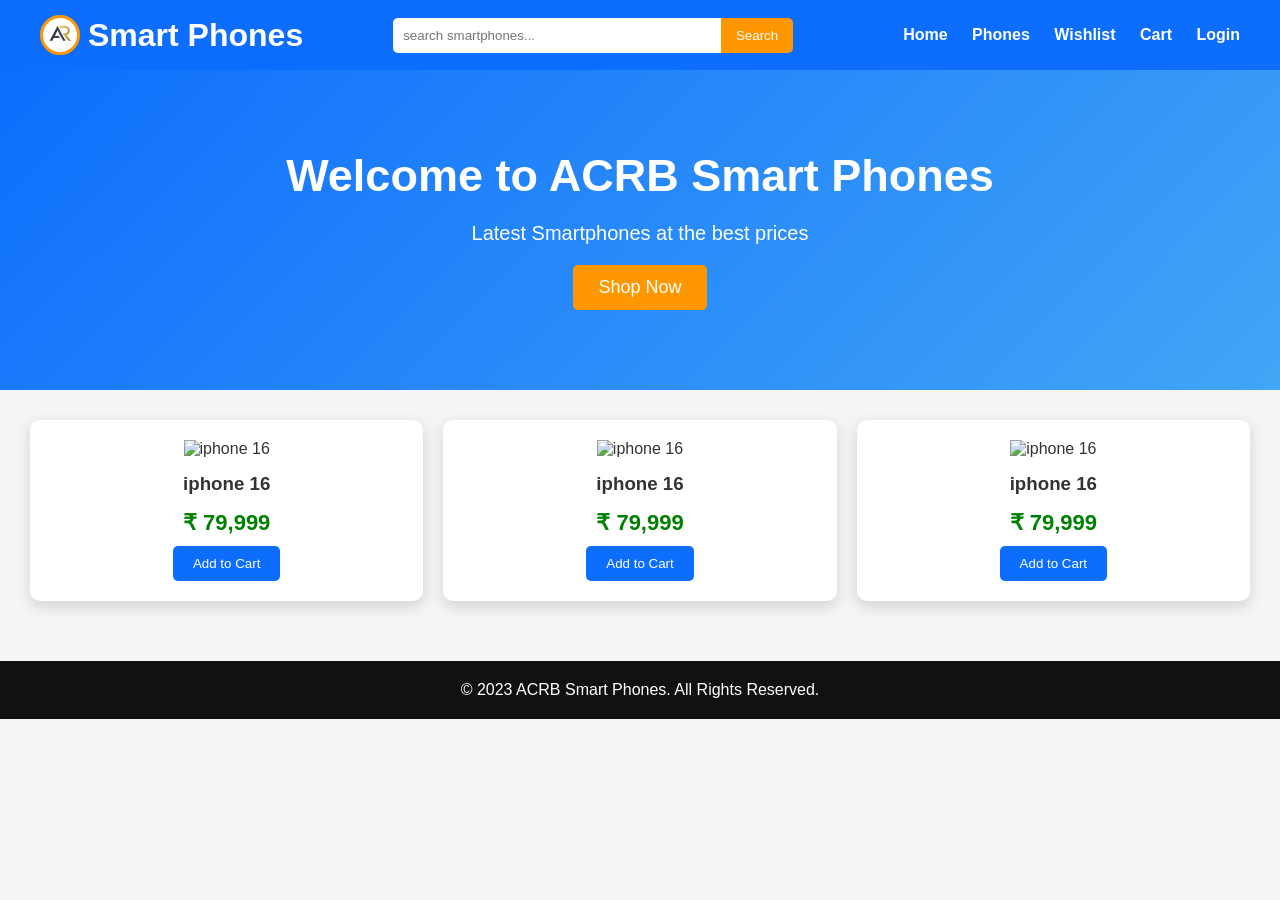
==== index.html @ 62eb63ca "new file:   css/products.css 	new file:   css/wishlist.css 	modified:   index.html 	new file:   js/p" ====
<!DOCTYPE html>
<html lang="en">
<head>
    <meta charset="UTF-8">
    <meta name="viewport" content="width=device-width, initial-scale=1.0">
    <title>ACRB SMART PHONES</title>
    <link rel="stylesheet"href=css/home.css>

</head>
<body>
    
    <header>
        <div class="logo">
            <img src="ar_logo1st.png" alt="AR_Logo">
            <h1>Smart Phones</h1>
        </div>

        <div class="search">
            <input type="text"placeholder="search smartphones...">
            <button>Search</button>
        </div>

        <nav>
            <a href="index.html">Home</a>
            <a href="products.html">Phones</a>
            <a href="wishlist.html">Wishlist</a>
            <a href="cart.html">Cart</a>
            <a href="login.html">Login</a>
        </nav>
    </header>

    <section class="hero">
        <h2>Welcome to ACRB Smart Phones </h2>
        <p>Latest Smartphones at the best prices</p>

        <button>Shop Now</button>
    </section>

    <section class="products">

        <div class="card">
            <img src="image/iphone16.jps"alt="iphone 16">
            <h3>iphone 16</h3>
            <p>₹ 79,999</p>
            <button>Add to Cart</button>
        </div>

         <div class="card">
            <img src="image/iphone16.jps"alt="iphone 16">
            <h3>iphone 16</h3>
            <p>₹ 79,999</p>
            <button>Add to Cart</button>
        </div>

        <div class="card">
            <img src="image/iphone16.jps"alt="iphone 16">
            <h3>iphone 16</h3>
            <p>₹ 79,999</p>
            <button>Add to Cart</button>
        </div>

    </section>

    <footer>
        <p>&copy; 2023 ACRB Smart Phones. All Rights Reserved.</p>
    </footer>

    <script src="js/home.js"></script>
</body>
</html>
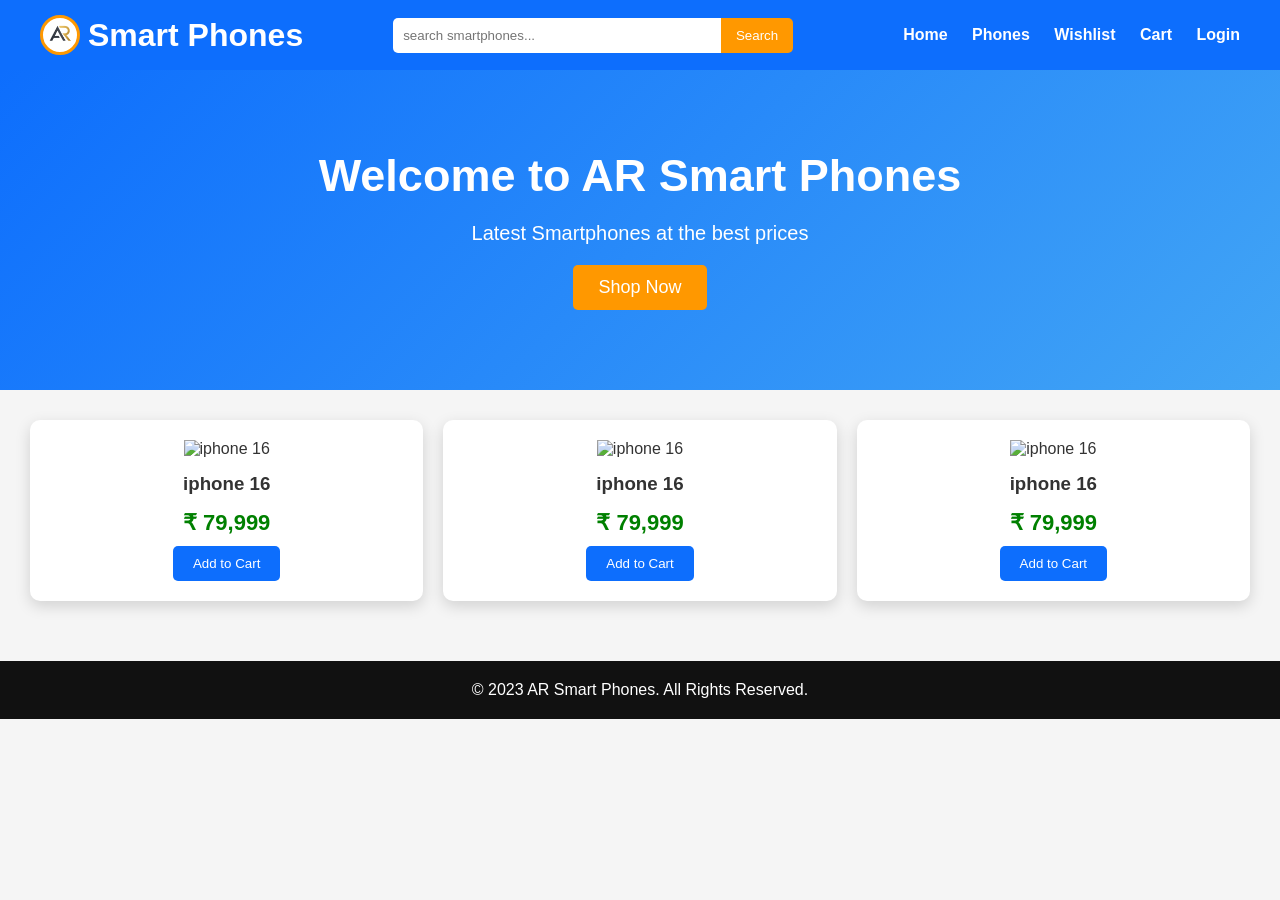
==== commit 067ef9b6: "new file:   cart.html 	new file:   css/cart.css 	modified:   css/login.css 	modified:   css/products" ====
--- a/index.html
+++ b/index.html
@@ -3,7 +3,7 @@
 <head>
     <meta charset="UTF-8">
     <meta name="viewport" content="width=device-width, initial-scale=1.0">
-    <title>ACRB SMART PHONES</title>
+    <title>AR SMART PHONES</title>
     <link rel="stylesheet"href=css/home.css>
 
 </head>
@@ -30,7 +30,7 @@
     </header>
 
     <section class="hero">
-        <h2>Welcome to ACRB Smart Phones </h2>
+        <h2>Welcome to AR Smart Phones </h2>
         <p>Latest Smartphones at the best prices</p>
 
         <button>Shop Now</button>
@@ -62,7 +62,7 @@
     </section>
 
     <footer>
-        <p>&copy; 2023 ACRB Smart Phones. All Rights Reserved.</p>
+        <p>&copy; 2023 AR Smart Phones. All Rights Reserved.</p>
     </footer>
 
     <script src="js/home.js"></script>
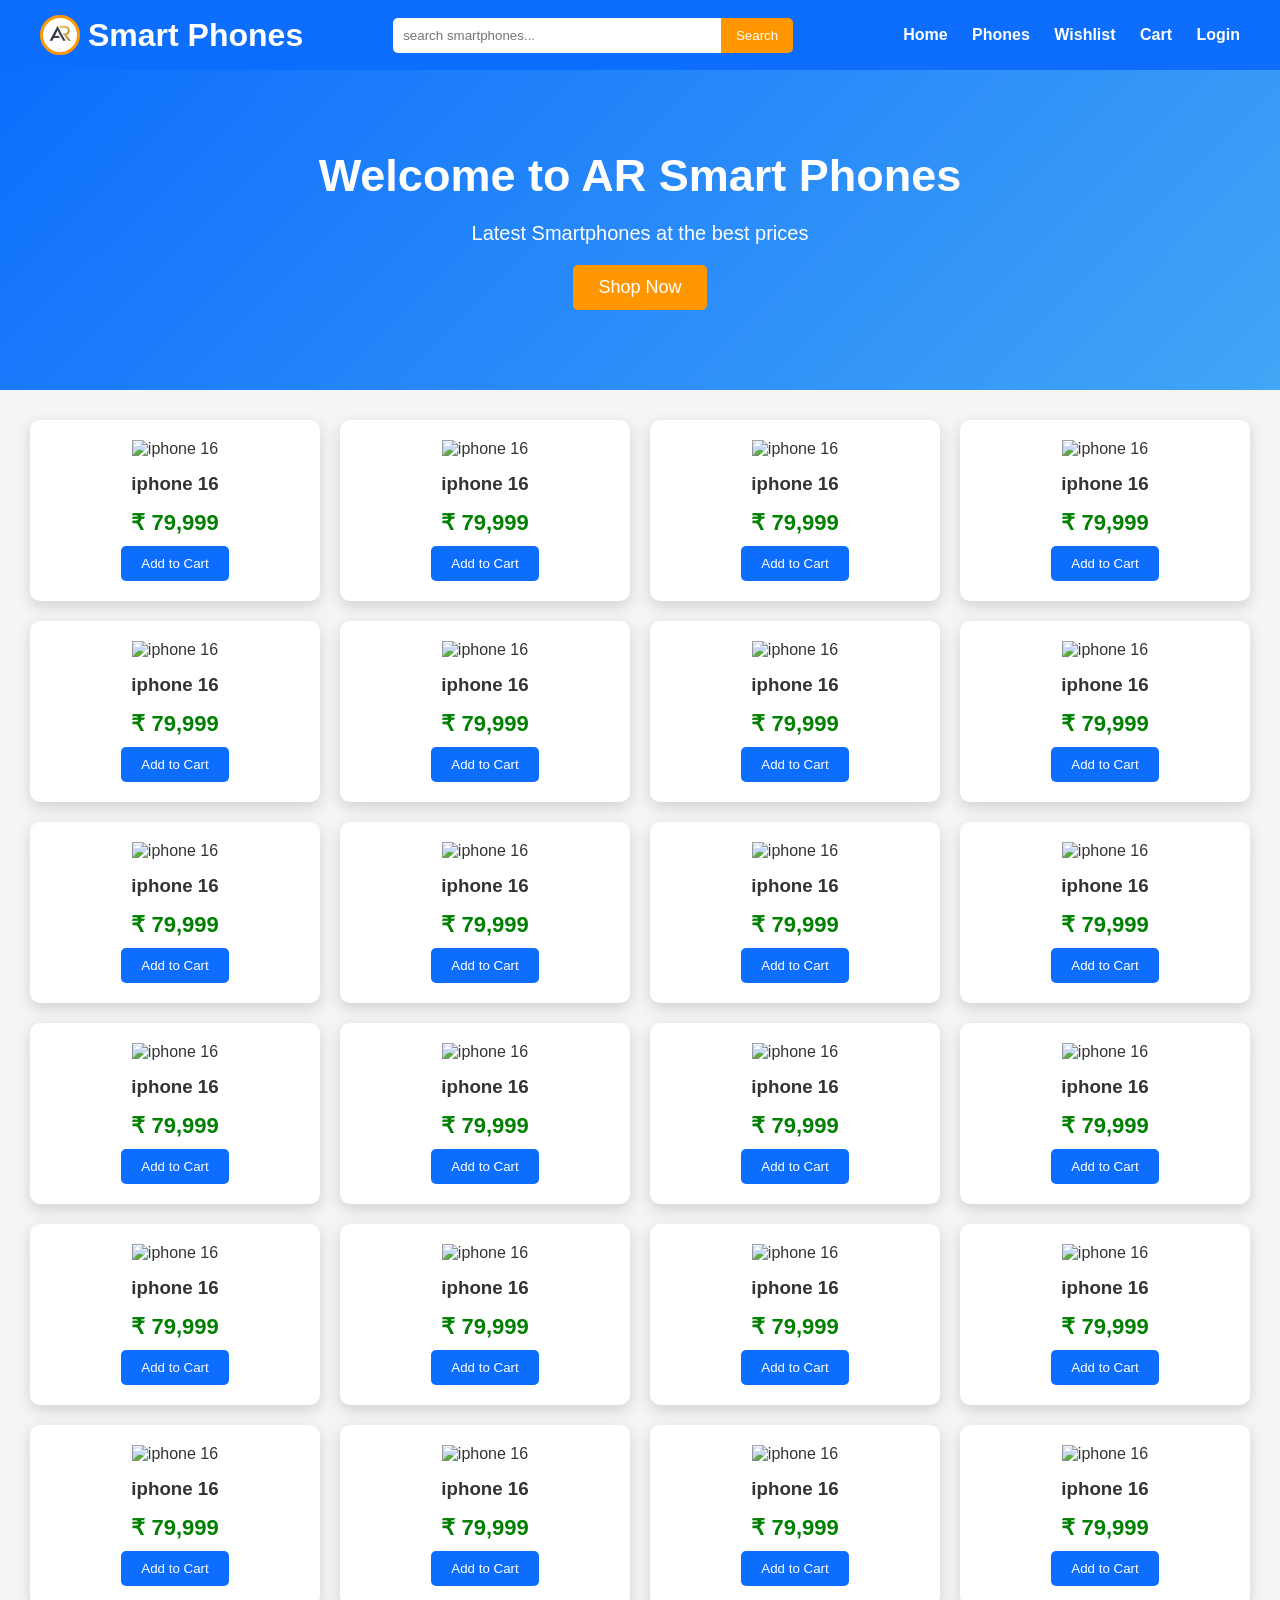
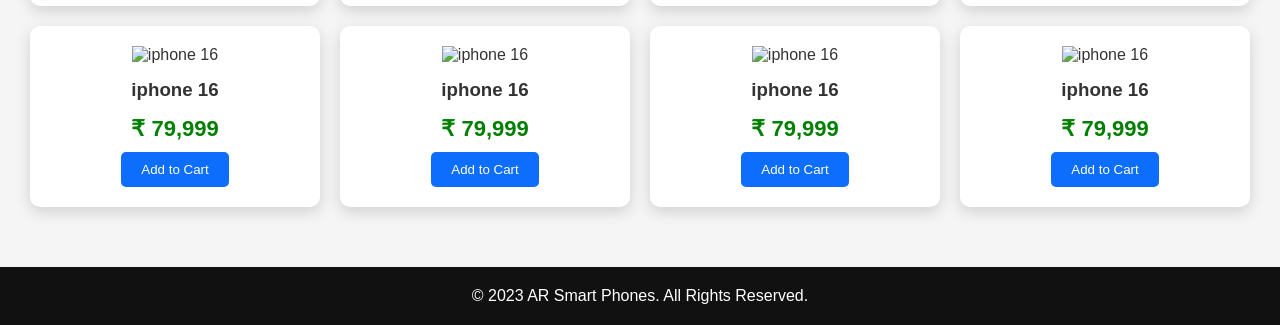
==== commit 999db732: "modified:   index.html" ====
--- a/index.html
+++ b/index.html
@@ -58,6 +58,181 @@
             <p>₹ 79,999</p>
             <button>Add to Cart</button>
         </div>
+        
+         <div class="card">
+            <img src="image/iphone16.jps"alt="iphone 16">
+            <h3>iphone 16</h3>
+            <p>₹ 79,999</p>
+            <button>Add to Cart</button>
+        </div>
+      
+         <div class="card">
+            <img src="image/iphone16.jps"alt="iphone 16">
+            <h3>iphone 16</h3>
+            <p>₹ 79,999</p>
+            <button>Add to Cart</button>
+        </div>
+
+         <div class="card">
+            <img src="image/iphone16.jps"alt="iphone 16">
+            <h3>iphone 16</h3>
+            <p>₹ 79,999</p>
+            <button>Add to Cart</button>
+        </div>
+
+         <div class="card">
+            <img src="image/iphone16.jps"alt="iphone 16">
+            <h3>iphone 16</h3>
+            <p>₹ 79,999</p>
+            <button>Add to Cart</button>
+        </div>
+        
+         <div class="card">
+            <img src="image/iphone16.jps"alt="iphone 16">
+            <h3>iphone 16</h3>
+            <p>₹ 79,999</p>
+            <button>Add to Cart</button>
+        </div>
+
+         <div class="card">
+            <img src="image/iphone16.jps"alt="iphone 16">
+            <h3>iphone 16</h3>
+            <p>₹ 79,999</p>
+            <button>Add to Cart</button>
+        </div>
+
+         <div class="card">
+            <img src="image/iphone16.jps"alt="iphone 16">
+            <h3>iphone 16</h3>
+            <p>₹ 79,999</p>
+            <button>Add to Cart</button>
+        </div>
+
+         <div class="card">
+            <img src="image/iphone16.jps"alt="iphone 16">
+            <h3>iphone 16</h3>
+            <p>₹ 79,999</p>
+            <button>Add to Cart</button>
+        </div>
+
+         <div class="card">
+            <img src="image/iphone16.jps"alt="iphone 16">
+            <h3>iphone 16</h3>
+            <p>₹ 79,999</p>
+            <button>Add to Cart</button>
+        </div>
+
+         <div class="card">
+            <img src="image/iphone16.jps"alt="iphone 16">
+            <h3>iphone 16</h3>
+            <p>₹ 79,999</p>
+            <button>Add to Cart</button>
+        </div>
+
+         <div class="card">
+            <img src="image/iphone16.jps"alt="iphone 16">
+            <h3>iphone 16</h3>
+            <p>₹ 79,999</p>
+            <button>Add to Cart</button>
+        </div>
+
+         <div class="card">
+            <img src="image/iphone16.jps"alt="iphone 16">
+            <h3>iphone 16</h3>
+            <p>₹ 79,999</p>
+            <button>Add to Cart</button>
+        </div>
+
+         <div class="card">
+            <img src="image/iphone16.jps"alt="iphone 16">
+            <h3>iphone 16</h3>
+            <p>₹ 79,999</p>
+            <button>Add to Cart</button>
+        </div>
+
+         <div class="card">
+            <img src="image/iphone16.jps"alt="iphone 16">
+            <h3>iphone 16</h3>
+            <p>₹ 79,999</p>
+            <button>Add to Cart</button>
+        </div>
+
+         <div class="card">
+            <img src="image/iphone16.jps"alt="iphone 16">
+            <h3>iphone 16</h3>
+            <p>₹ 79,999</p>
+            <button>Add to Cart</button>
+        </div>
+
+         <div class="card">
+            <img src="image/iphone16.jps"alt="iphone 16">
+            <h3>iphone 16</h3>
+            <p>₹ 79,999</p>
+            <button>Add to Cart</button>
+        </div>
+
+         <div class="card">
+            <img src="image/iphone16.jps"alt="iphone 16">
+            <h3>iphone 16</h3>
+            <p>₹ 79,999</p>
+            <button>Add to Cart</button>
+        </div>
+
+         <div class="card">
+            <img src="image/iphone16.jps"alt="iphone 16">
+            <h3>iphone 16</h3>
+            <p>₹ 79,999</p>
+            <button>Add to Cart</button>
+        </div>
+
+         <div class="card">
+            <img src="image/iphone16.jps"alt="iphone 16">
+            <h3>iphone 16</h3>
+            <p>₹ 79,999</p>
+            <button>Add to Cart</button>
+        </div>
+
+         <div class="card">
+            <img src="image/iphone16.jps"alt="iphone 16">
+            <h3>iphone 16</h3>
+            <p>₹ 79,999</p>
+            <button>Add to Cart</button>
+        </div>
+
+         <div class="card">
+            <img src="image/iphone16.jps"alt="iphone 16">
+            <h3>iphone 16</h3>
+            <p>₹ 79,999</p>
+            <button>Add to Cart</button>
+        </div>
+
+         <div class="card">
+            <img src="image/iphone16.jps"alt="iphone 16">
+            <h3>iphone 16</h3>
+            <p>₹ 79,999</p>
+            <button>Add to Cart</button>
+        </div>
+
+         <div class="card">
+            <img src="image/iphone16.jps"alt="iphone 16">
+            <h3>iphone 16</h3>
+            <p>₹ 79,999</p>
+            <button>Add to Cart</button>
+        </div>
+
+         <div class="card">
+            <img src="image/iphone16.jps"alt="iphone 16">
+            <h3>iphone 16</h3>
+            <p>₹ 79,999</p>
+            <button>Add to Cart</button>
+        </div>
+
+         <div class="card">
+            <img src="image/iphone16.jps"alt="iphone 16">
+            <h3>iphone 16</h3>
+            <p>₹ 79,999</p>
+            <button>Add to Cart</button>
+        </div>
 
     </section>
 
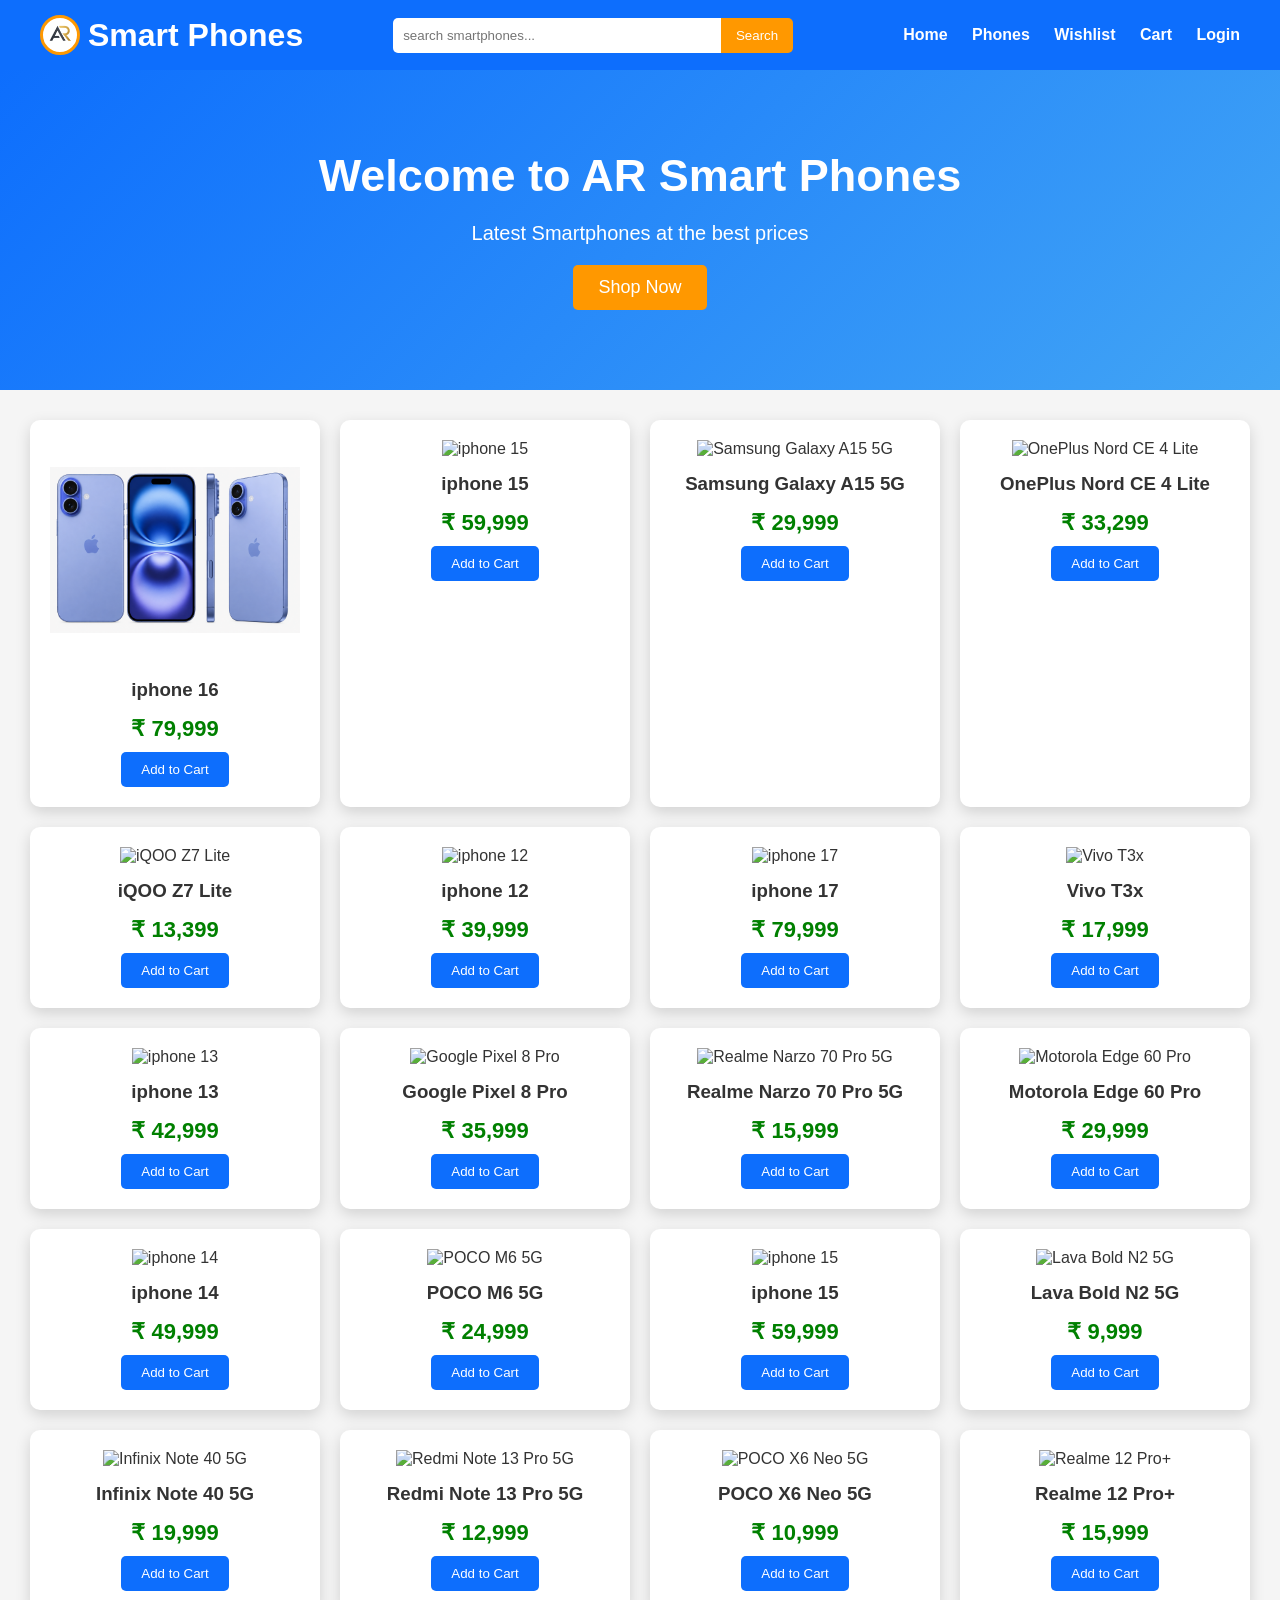
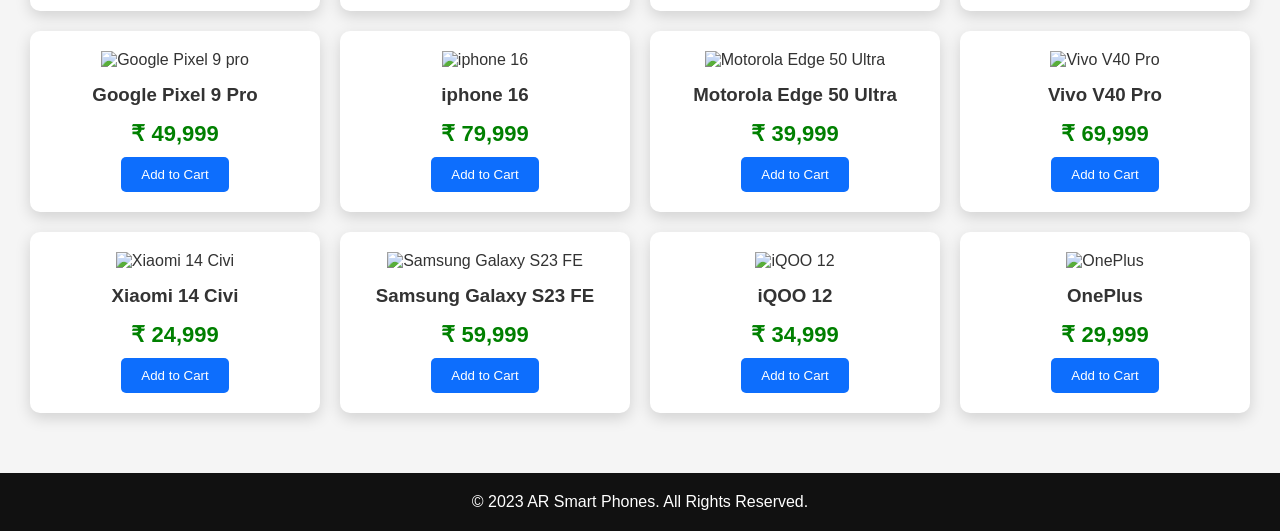
==== commit b5cda39c: "modified:   index.html 	new file:   iphone 16.png" ====
--- a/index.html
+++ b/index.html
@@ -39,6 +39,153 @@
     <section class="products">
 
         <div class="card">
+            <img src="iphone 16.png"alt="iphone 16">
+            <h3>iphone 16</h3>
+            <p>₹ 79,999</p>
+            <button>Add to Cart</button>
+        </div>
+
+         <div class="card">
+            <img src="image/iphone15.jps"alt="iphone 15">
+            <h3>iphone 15</h3>
+            <p>₹ 59,999</p>
+            <button>Add to Cart</button>
+        </div>
+
+        <div class="card">
+            <img src="image/samsungGalaxyA155G.jps"alt="Samsung Galaxy A15 5G">
+            <h3>Samsung Galaxy A15 5G</h3>
+            <p>₹ 29,999</p>
+            <button>Add to Cart</button>
+        </div>
+        
+         <div class="card">
+            <img src="image/oneplusNordCE4Lite.jps"alt="OnePlus Nord CE 4 Lite">
+            <h3>OnePlus Nord CE 4 Lite</h3>
+            <p>₹ 33,299</p>
+            <button>Add to Cart</button>
+        </div>
+      
+         <div class="card">
+            <img src="image/iqooZ7Lite.jps"alt="iQOO Z7 Lite">
+            <h3>iQOO Z7 Lite</h3>
+            <p>₹ 13,399</p>
+            <button>Add to Cart</button>
+        </div>
+
+         <div class="card">
+            <img src="image/iphone12.jps"alt="iphone 12">
+            <h3>iphone 12</h3>
+            <p>₹ 39,999</p>
+            <button>Add to Cart</button>
+        </div>
+
+         <div class="card">
+            <img src="image/iphone17.jps"alt="iphone 17">
+            <h3>iphone 17</h3>
+            <p>₹ 79,999</p>
+            <button>Add to Cart</button>
+        </div>
+        
+         <div class="card">
+            <img src="image/vivoT3x.jps"alt="Vivo T3x">
+            <h3>Vivo T3x</h3>
+            <p>₹ 17,999</p>
+            <button>Add to Cart</button>
+        </div>
+
+         <div class="card">
+            <img src="image/iphone13.jps"alt="iphone 13">
+            <h3>iphone 13</h3>
+            <p>₹ 42,999</p>
+            <button>Add to Cart</button>
+        </div>
+
+         <div class="card">
+            <img src="image/googlePixel8Pro.jps"alt="Google Pixel 8 Pro">
+            <h3>Google Pixel 8 Pro</h3>
+            <p>₹ 35,999</p>
+            <button>Add to Cart</button>
+        </div>
+
+         <div class="card">
+            <img src="image/realmeNarzo70Pro5G.jps"alt="Realme Narzo 70 Pro 5G">
+            <h3>Realme Narzo 70 Pro 5G</h3>
+            <p>₹ 15,999</p>
+            <button>Add to Cart</button>
+        </div>
+
+         <div class="card">
+            <img src="image/motorolaEdge60Pro.jps"alt="Motorola Edge 60 Pro">
+            <h3>Motorola Edge 60 Pro</h3>
+            <p>₹ 29,999</p>
+            <button>Add to Cart</button>
+        </div>
+
+         <div class="card">
+            <img src="image/iphone14.jps"alt="iphone 14">
+            <h3>iphone 14</h3>
+            <p>₹ 49,999</p>
+            <button>Add to Cart</button>
+        </div>
+
+         <div class="card">
+            <img src="image/pocoM65G.jps"alt="POCO M6 5G">
+            <h3>POCO M6 5G</h3>
+            <p>₹ 24,999</p>
+            <button>Add to Cart</button>
+        </div>
+
+         <div class="card">
+            <img src="image/iphone15.jps"alt="iphone 15">
+            <h3>iphone 15</h3>
+            <p>₹ 59,999</p>
+            <button>Add to Cart</button>
+        </div>
+
+         <div class="card">
+            <img src="image/lavaBoldN25G.jps"alt="Lava Bold N2 5G">
+            <h3>Lava Bold N2 5G</h3>
+            <p>₹ 9,999</p>
+            <button>Add to Cart</button>
+        </div>
+
+         <div class="card">
+            <img src="image/infinixNote405G.jps"alt="Infinix Note 40 5G">
+            <h3>Infinix Note 40 5G</h3>
+            <p>₹ 19,999</p>
+            <button>Add to Cart</button>
+        </div>
+
+         <div class="card">
+            <img src="image/redmiNote13Pro5G.jps"alt="Redmi Note 13 Pro 5G">
+            <h3>Redmi Note 13 Pro 5G</h3>
+            <p>₹ 12,999</p>
+            <button>Add to Cart</button>
+        </div>
+
+         <div class="card">
+            <img src="image/pocoX6Neo5G.jps"alt="POCO X6 Neo 5G">
+            <h3>POCO X6 Neo 5G</h3>
+            <p>₹ 10,999</p>
+            <button>Add to Cart</button>
+        </div>
+
+         <div class="card">
+            <img src="image/realme12ProPlus.jps"alt="Realme 12 Pro+">
+            <h3>Realme 12 Pro+</h3>
+            <p>₹ 15,999</p>
+            <button>Add to Cart</button>
+        </div>
+
+         <div class="card">
+            <img src="image/googlePixel9Pro.jps"alt="Google Pixel 9 pro">
+            <h3>Google Pixel 9 Pro</h3>
+            <p>₹ 49,999</p>
+            <button>Add to Cart</button>
+        </div>
+
+         <div class="card">
             <img src="image/iphone16.jps"alt="iphone 16">
             <h3>iphone 16</h3>
             <p>₹ 79,999</p>
@@ -46,191 +193,44 @@
         </div>
 
          <div class="card">
-            <img src="image/iphone16.jps"alt="iphone 16">
-            <h3>iphone 16</h3>
-            <p>₹ 79,999</p>
-            <button>Add to Cart</button>
-        </div>
-
-        <div class="card">
-            <img src="image/iphone16.jps"alt="iphone 16">
-            <h3>iphone 16</h3>
-            <p>₹ 79,999</p>
-            <button>Add to Cart</button>
-        </div>
-        
-         <div class="card">
-            <img src="image/iphone16.jps"alt="iphone 16">
-            <h3>iphone 16</h3>
-            <p>₹ 79,999</p>
-            <button>Add to Cart</button>
-        </div>
-      
-         <div class="card">
-            <img src="image/iphone16.jps"alt="iphone 16">
-            <h3>iphone 16</h3>
-            <p>₹ 79,999</p>
-            <button>Add to Cart</button>
-        </div>
-
-         <div class="card">
-            <img src="image/iphone16.jps"alt="iphone 16">
-            <h3>iphone 16</h3>
-            <p>₹ 79,999</p>
-            <button>Add to Cart</button>
-        </div>
-
-         <div class="card">
-            <img src="image/iphone16.jps"alt="iphone 16">
-            <h3>iphone 16</h3>
-            <p>₹ 79,999</p>
-            <button>Add to Cart</button>
-        </div>
-        
-         <div class="card">
-            <img src="image/iphone16.jps"alt="iphone 16">
-            <h3>iphone 16</h3>
-            <p>₹ 79,999</p>
-            <button>Add to Cart</button>
-        </div>
-
-         <div class="card">
-            <img src="image/iphone16.jps"alt="iphone 16">
-            <h3>iphone 16</h3>
-            <p>₹ 79,999</p>
-            <button>Add to Cart</button>
-        </div>
-
-         <div class="card">
-            <img src="image/iphone16.jps"alt="iphone 16">
-            <h3>iphone 16</h3>
-            <p>₹ 79,999</p>
-            <button>Add to Cart</button>
-        </div>
-
-         <div class="card">
-            <img src="image/iphone16.jps"alt="iphone 16">
-            <h3>iphone 16</h3>
-            <p>₹ 79,999</p>
-            <button>Add to Cart</button>
-        </div>
-
-         <div class="card">
-            <img src="image/iphone16.jps"alt="iphone 16">
-            <h3>iphone 16</h3>
-            <p>₹ 79,999</p>
-            <button>Add to Cart</button>
-        </div>
-
-         <div class="card">
-            <img src="image/iphone16.jps"alt="iphone 16">
-            <h3>iphone 16</h3>
-            <p>₹ 79,999</p>
-            <button>Add to Cart</button>
-        </div>
-
-         <div class="card">
-            <img src="image/iphone16.jps"alt="iphone 16">
-            <h3>iphone 16</h3>
-            <p>₹ 79,999</p>
-            <button>Add to Cart</button>
-        </div>
-
-         <div class="card">
-            <img src="image/iphone16.jps"alt="iphone 16">
-            <h3>iphone 16</h3>
-            <p>₹ 79,999</p>
-            <button>Add to Cart</button>
-        </div>
-
-         <div class="card">
-            <img src="image/iphone16.jps"alt="iphone 16">
-            <h3>iphone 16</h3>
-            <p>₹ 79,999</p>
-            <button>Add to Cart</button>
-        </div>
-
-         <div class="card">
-            <img src="image/iphone16.jps"alt="iphone 16">
-            <h3>iphone 16</h3>
-            <p>₹ 79,999</p>
-            <button>Add to Cart</button>
-        </div>
-
-         <div class="card">
-            <img src="image/iphone16.jps"alt="iphone 16">
-            <h3>iphone 16</h3>
-            <p>₹ 79,999</p>
-            <button>Add to Cart</button>
-        </div>
-
-         <div class="card">
-            <img src="image/iphone16.jps"alt="iphone 16">
-            <h3>iphone 16</h3>
-            <p>₹ 79,999</p>
-            <button>Add to Cart</button>
-        </div>
-
-         <div class="card">
-            <img src="image/iphone16.jps"alt="iphone 16">
-            <h3>iphone 16</h3>
-            <p>₹ 79,999</p>
-            <button>Add to Cart</button>
-        </div>
-
-         <div class="card">
-            <img src="image/iphone16.jps"alt="iphone 16">
-            <h3>iphone 16</h3>
-            <p>₹ 79,999</p>
-            <button>Add to Cart</button>
-        </div>
-
-         <div class="card">
-            <img src="image/iphone16.jps"alt="iphone 16">
-            <h3>iphone 16</h3>
-            <p>₹ 79,999</p>
-            <button>Add to Cart</button>
-        </div>
-
-         <div class="card">
-            <img src="image/iphone16.jps"alt="iphone 16">
-            <h3>iphone 16</h3>
-            <p>₹ 79,999</p>
-            <button>Add to Cart</button>
-        </div>
-
-         <div class="card">
-            <img src="image/iphone16.jps"alt="iphone 16">
-            <h3>iphone 16</h3>
-            <p>₹ 79,999</p>
-            <button>Add to Cart</button>
-        </div>
-
-         <div class="card">
-            <img src="image/iphone16.jps"alt="iphone 16">
-            <h3>iphone 16</h3>
-            <p>₹ 79,999</p>
-            <button>Add to Cart</button>
-        </div>
-
-         <div class="card">
-            <img src="image/iphone16.jps"alt="iphone 16">
-            <h3>iphone 16</h3>
-            <p>₹ 79,999</p>
-            <button>Add to Cart</button>
-        </div>
-
-         <div class="card">
-            <img src="image/iphone16.jps"alt="iphone 16">
-            <h3>iphone 16</h3>
-            <p>₹ 79,999</p>
-            <button>Add to Cart</button>
-        </div>
-
-         <div class="card">
-            <img src="image/iphone16.jps"alt="iphone 16">
-            <h3>iphone 16</h3>
-            <p>₹ 79,999</p>
+            <img src="image/motorolaEdge50Ultra.jps"alt="Motorola Edge 50 Ultra">
+            <h3>Motorola Edge 50 Ultra</h3>
+            <p>₹ 39,999</p>
+            <button>Add to Cart</button>
+        </div>
+
+         <div class="card">
+            <img src="image/vivoV40Pro.jps"alt="Vivo V40 Pro">
+            <h3>Vivo V40 Pro</h3>
+            <p>₹ 69,999</p>
+            <button>Add to Cart</button>
+        </div>
+
+         <div class="card">
+            <img src="image/xiaomi14civi.jps"alt="Xiaomi 14 Civi">
+            <h3>Xiaomi 14 Civi</h3>
+            <p>₹ 24,999</p>
+            <button>Add to Cart</button>
+        </div>
+
+         <div class="card">
+            <img src="image/s23fe.jps"alt="Samsung Galaxy S23 FE">
+            <h3>Samsung Galaxy S23 FE</h3>
+            <p>₹ 59,999</p>
+            <button>Add to Cart</button>
+        </div>
+
+         <div class="card">
+            <img src="image/iqoo12.jps"alt="iQOO 12">
+            <h3>iQOO 12</h3>
+            <p>₹ 34,999</p>
+            <button>Add to Cart</button>
+        </div>
+
+         <div class="card">
+            <img src="image/oneplus.jps"alt="OnePlus">
+            <h3>OnePlus</h3>
+            <p>₹ 29,999</p>
             <button>Add to Cart</button>
         </div>
 
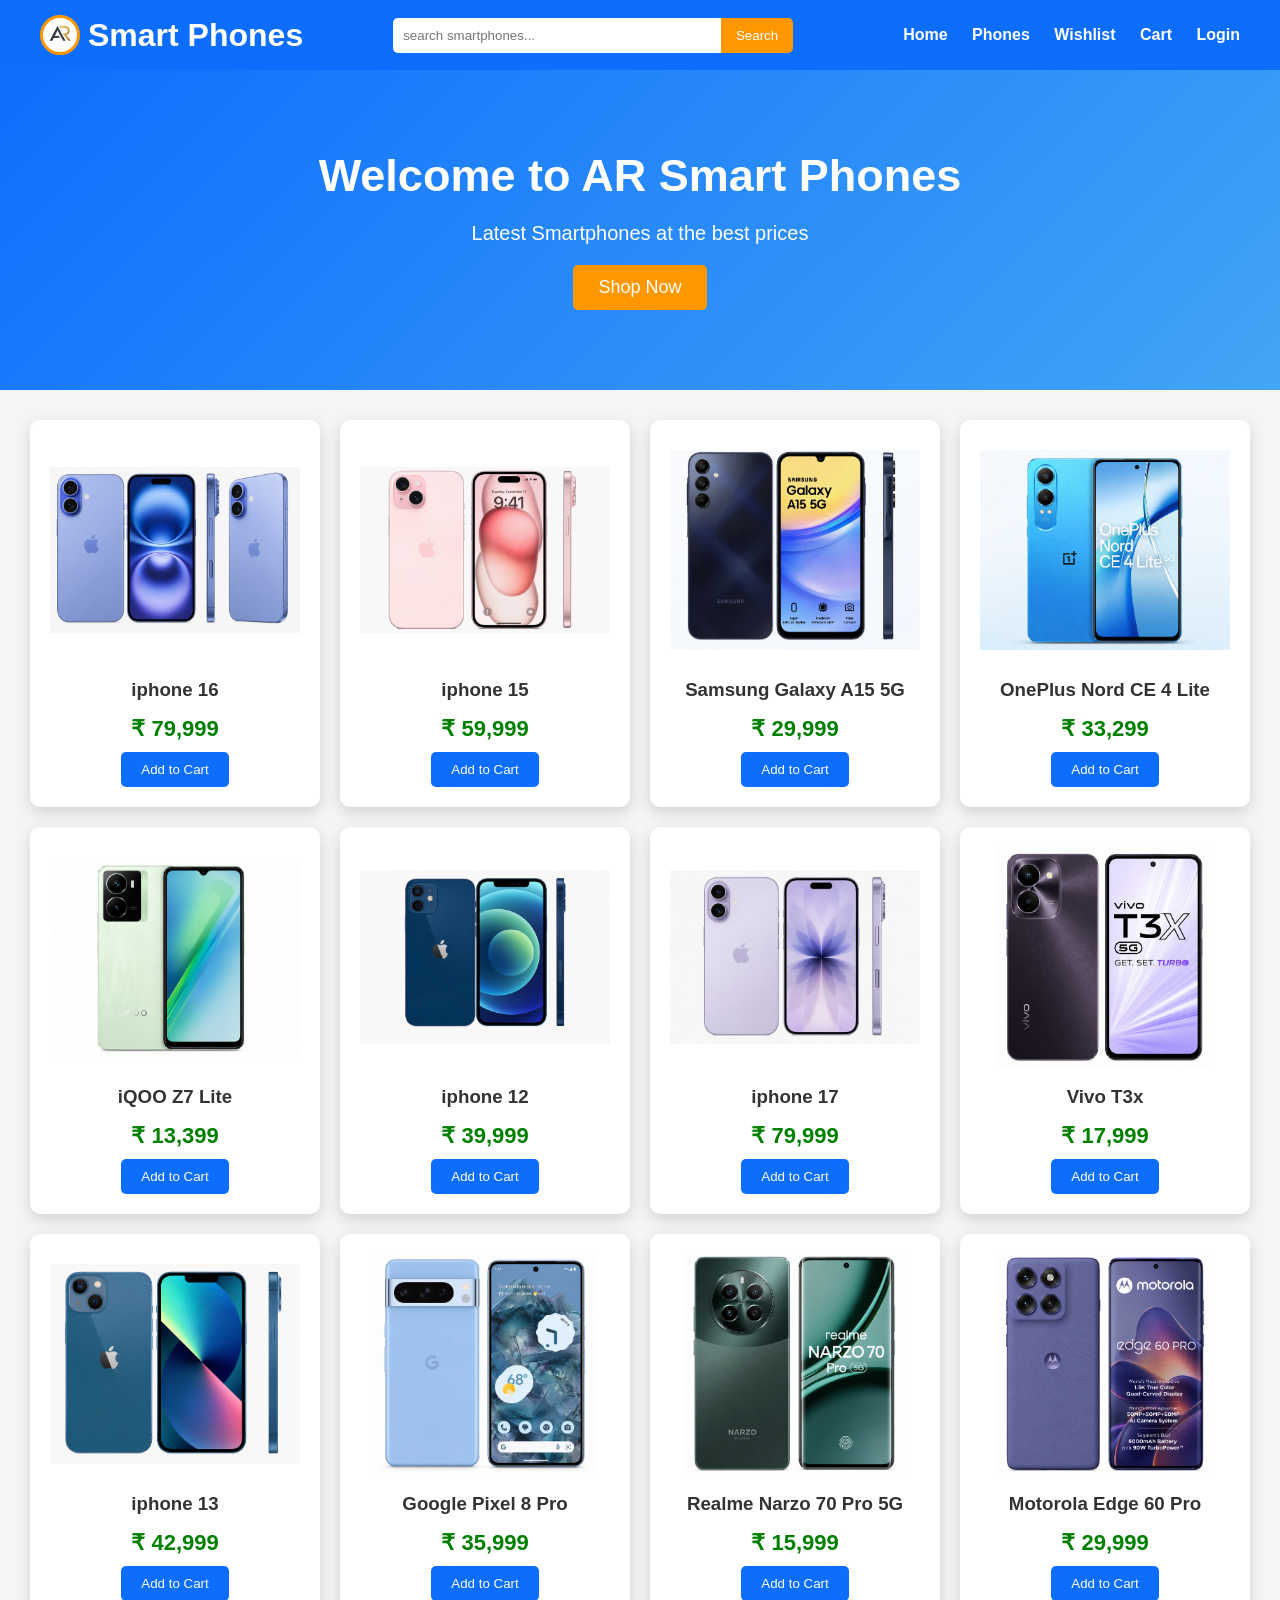
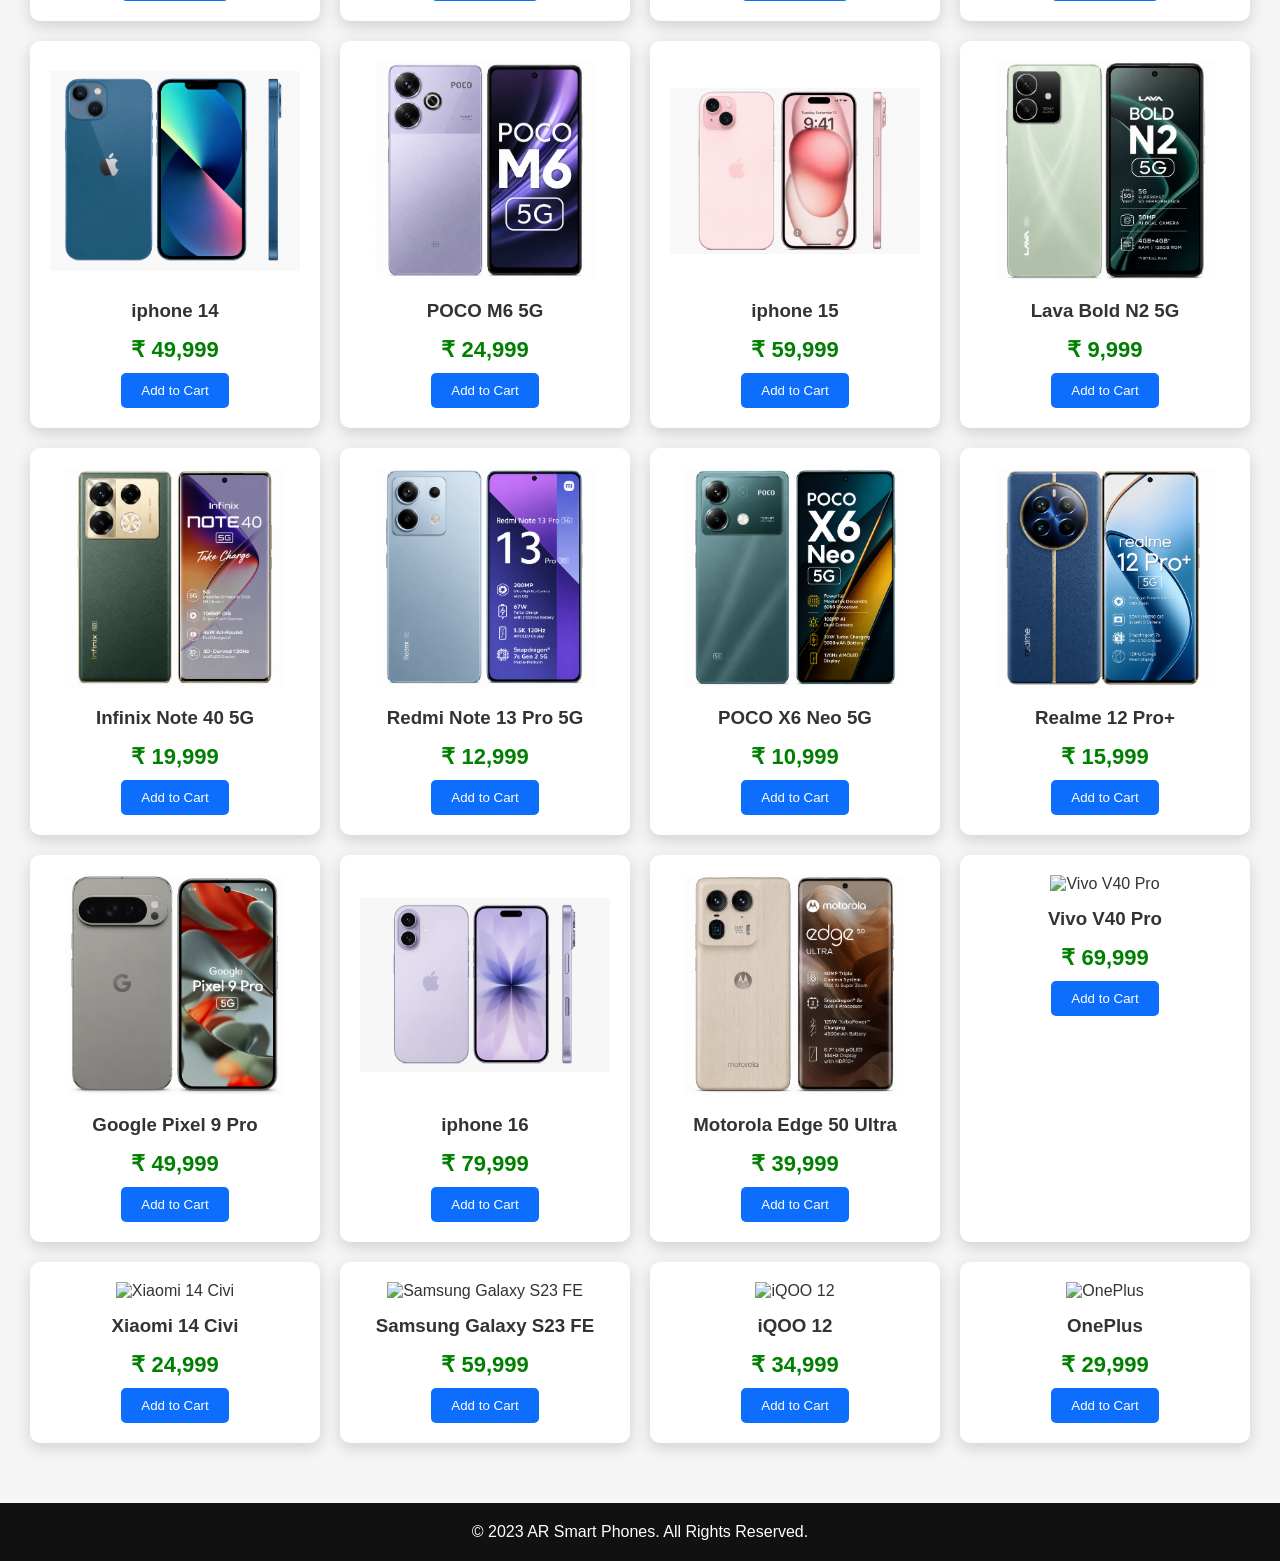
==== commit 5abaa898: "new file:   image/OnePlus Nord ce 4 lite.png 	new file:   image/googlePixel8Pro.png 	new file:   ima" ====
--- a/index.html
+++ b/index.html
@@ -46,154 +46,154 @@
         </div>
 
          <div class="card">
-            <img src="image/iphone15.jps"alt="iphone 15">
+            <img src="image/iphone 15.png"alt="iphone 15">
             <h3>iphone 15</h3>
             <p>₹ 59,999</p>
             <button>Add to Cart</button>
         </div>
 
         <div class="card">
-            <img src="image/samsungGalaxyA155G.jps"alt="Samsung Galaxy A15 5G">
+            <img src="image/samsumg galaxy a15.png"alt="Samsung Galaxy A15 5G">
             <h3>Samsung Galaxy A15 5G</h3>
             <p>₹ 29,999</p>
             <button>Add to Cart</button>
         </div>
         
          <div class="card">
-            <img src="image/oneplusNordCE4Lite.jps"alt="OnePlus Nord CE 4 Lite">
+            <img src="image/OnePlus Nord ce 4 lite.png"alt="OnePlus Nord CE 4 Lite">
             <h3>OnePlus Nord CE 4 Lite</h3>
             <p>₹ 33,299</p>
             <button>Add to Cart</button>
         </div>
       
          <div class="card">
-            <img src="image/iqooZ7Lite.jps"alt="iQOO Z7 Lite">
+            <img src="image/iqooZ7Lite.png"alt="iQOO Z7 Lite">
             <h3>iQOO Z7 Lite</h3>
             <p>₹ 13,399</p>
             <button>Add to Cart</button>
         </div>
 
          <div class="card">
-            <img src="image/iphone12.jps"alt="iphone 12">
+            <img src="image/iphone 12.png"alt="iphone 12">
             <h3>iphone 12</h3>
             <p>₹ 39,999</p>
             <button>Add to Cart</button>
         </div>
 
          <div class="card">
-            <img src="image/iphone17.jps"alt="iphone 17">
+            <img src="image/iphone17.png"alt="iphone 17">
             <h3>iphone 17</h3>
             <p>₹ 79,999</p>
             <button>Add to Cart</button>
         </div>
         
          <div class="card">
-            <img src="image/vivoT3x.jps"alt="Vivo T3x">
+            <img src="image/vivoT3x.png"alt="Vivo T3x">
             <h3>Vivo T3x</h3>
             <p>₹ 17,999</p>
             <button>Add to Cart</button>
         </div>
 
          <div class="card">
-            <img src="image/iphone13.jps"alt="iphone 13">
+            <img src="image/iphone13.png"alt="iphone 13">
             <h3>iphone 13</h3>
             <p>₹ 42,999</p>
             <button>Add to Cart</button>
         </div>
 
          <div class="card">
-            <img src="image/googlePixel8Pro.jps"alt="Google Pixel 8 Pro">
+            <img src="image/googlePixel8Pro.png"alt="Google Pixel 8 Pro">
             <h3>Google Pixel 8 Pro</h3>
             <p>₹ 35,999</p>
             <button>Add to Cart</button>
         </div>
 
          <div class="card">
-            <img src="image/realmeNarzo70Pro5G.jps"alt="Realme Narzo 70 Pro 5G">
+            <img src="image/realmeNarzo70Pro5G.png"alt="Realme Narzo 70 Pro 5G">
             <h3>Realme Narzo 70 Pro 5G</h3>
             <p>₹ 15,999</p>
             <button>Add to Cart</button>
         </div>
 
          <div class="card">
-            <img src="image/motorolaEdge60Pro.jps"alt="Motorola Edge 60 Pro">
+            <img src="image/motorolaEdge60Pro.png"alt="Motorola Edge 60 Pro">
             <h3>Motorola Edge 60 Pro</h3>
             <p>₹ 29,999</p>
             <button>Add to Cart</button>
         </div>
 
          <div class="card">
-            <img src="image/iphone14.jps"alt="iphone 14">
+            <img src="image/iphone13.png"alt="iphone 14">
             <h3>iphone 14</h3>
             <p>₹ 49,999</p>
             <button>Add to Cart</button>
         </div>
 
          <div class="card">
-            <img src="image/pocoM65G.jps"alt="POCO M6 5G">
+            <img src="image/pocoM65G.png"alt="POCO M6 5G">
             <h3>POCO M6 5G</h3>
             <p>₹ 24,999</p>
             <button>Add to Cart</button>
         </div>
 
          <div class="card">
-            <img src="image/iphone15.jps"alt="iphone 15">
+            <img src="image/iphone 15.png"alt="iphone 15">
             <h3>iphone 15</h3>
             <p>₹ 59,999</p>
             <button>Add to Cart</button>
         </div>
 
          <div class="card">
-            <img src="image/lavaBoldN25G.jps"alt="Lava Bold N2 5G">
+            <img src="image/lavaBoldN25G.png"alt="Lava Bold N2 5G">
             <h3>Lava Bold N2 5G</h3>
             <p>₹ 9,999</p>
             <button>Add to Cart</button>
         </div>
 
          <div class="card">
-            <img src="image/infinixNote405G.jps"alt="Infinix Note 40 5G">
+            <img src="image/infinixNote405G.png"alt="Infinix Note 40 5G">
             <h3>Infinix Note 40 5G</h3>
             <p>₹ 19,999</p>
             <button>Add to Cart</button>
         </div>
 
          <div class="card">
-            <img src="image/redmiNote13Pro5G.jps"alt="Redmi Note 13 Pro 5G">
+            <img src="image/redmiNote13Pro5G.png"alt="Redmi Note 13 Pro 5G">
             <h3>Redmi Note 13 Pro 5G</h3>
             <p>₹ 12,999</p>
             <button>Add to Cart</button>
         </div>
 
          <div class="card">
-            <img src="image/pocoX6Neo5G.jps"alt="POCO X6 Neo 5G">
+            <img src="image/pocoX6Neo5G.png"alt="POCO X6 Neo 5G">
             <h3>POCO X6 Neo 5G</h3>
             <p>₹ 10,999</p>
             <button>Add to Cart</button>
         </div>
 
          <div class="card">
-            <img src="image/realme12ProPlus.jps"alt="Realme 12 Pro+">
+            <img src="image/realme12ProPlus.png"alt="Realme 12 Pro+">
             <h3>Realme 12 Pro+</h3>
             <p>₹ 15,999</p>
             <button>Add to Cart</button>
         </div>
 
          <div class="card">
-            <img src="image/googlePixel9Pro.jps"alt="Google Pixel 9 pro">
+            <img src="image/googlePixel9Pro.png"alt="Google Pixel 9 pro">
             <h3>Google Pixel 9 Pro</h3>
             <p>₹ 49,999</p>
             <button>Add to Cart</button>
         </div>
 
          <div class="card">
-            <img src="image/iphone16.jps"alt="iphone 16">
+            <img src="image/iphone17.png"alt="iphone 16">
             <h3>iphone 16</h3>
             <p>₹ 79,999</p>
             <button>Add to Cart</button>
         </div>
 
          <div class="card">
-            <img src="image/motorolaEdge50Ultra.jps"alt="Motorola Edge 50 Ultra">
+            <img src="image/motorolaEdge50Ultra.png"alt="Motorola Edge 50 Ultra">
             <h3>Motorola Edge 50 Ultra</h3>
             <p>₹ 39,999</p>
             <button>Add to Cart</button>
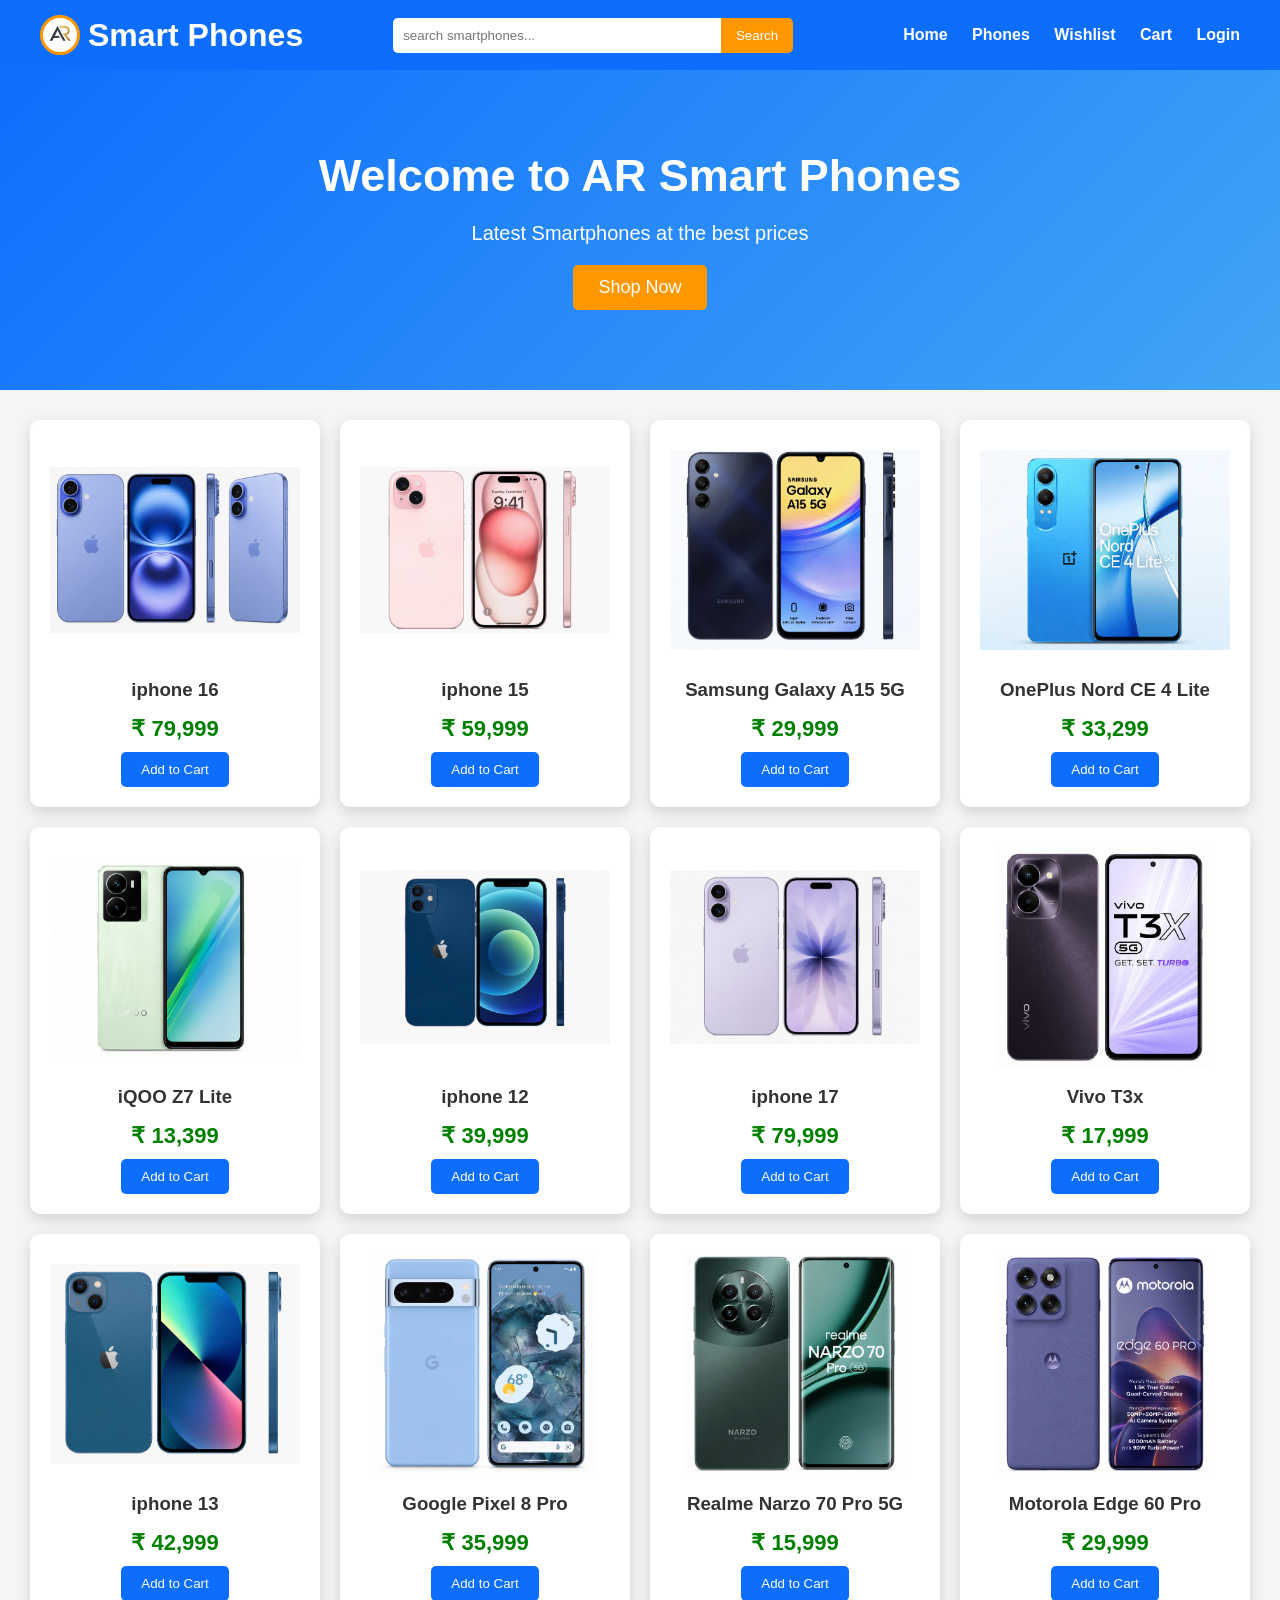
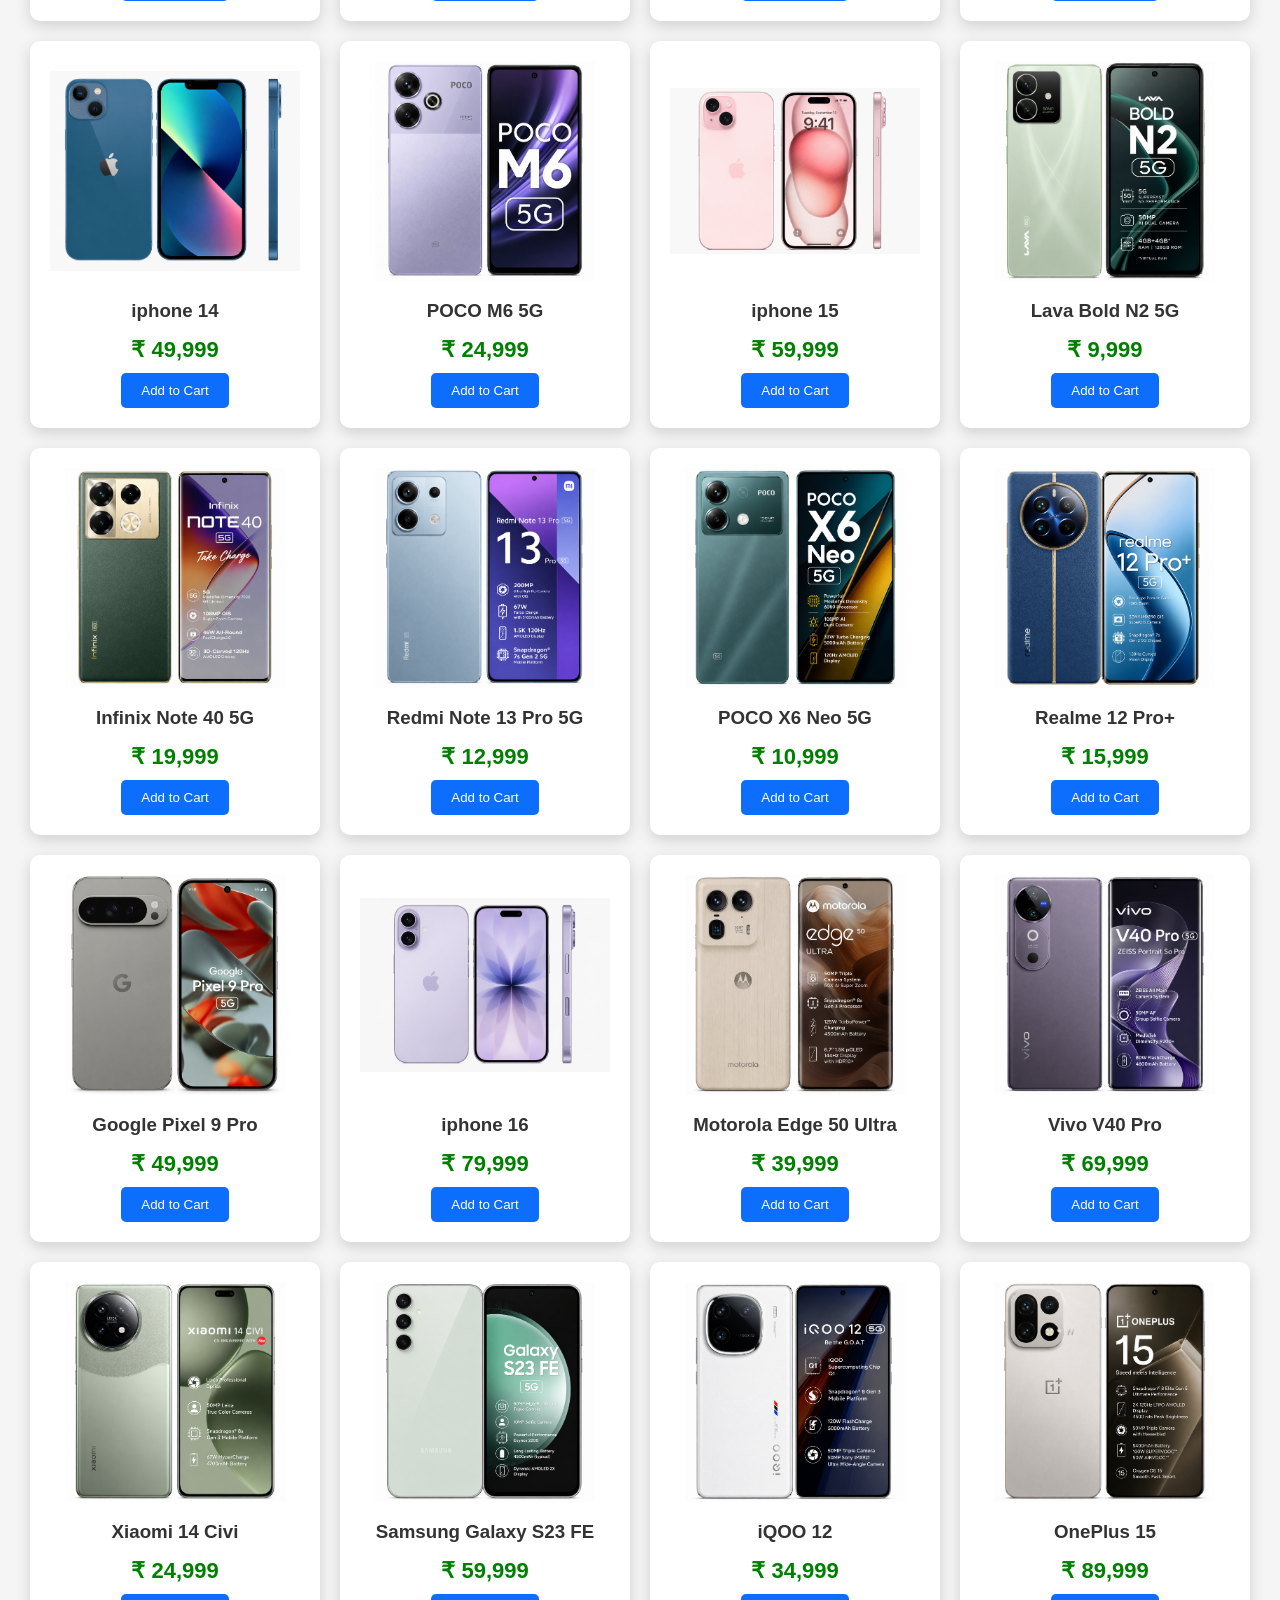
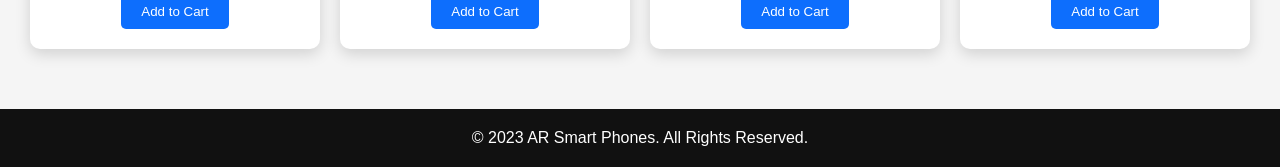
==== commit 6247432e: "new file:   image/iqoo12.png 	new file:   image/oneplus 15.png 	new file:   image/s23fe.png 	new fil" ====
--- a/index.html
+++ b/index.html
@@ -200,37 +200,37 @@
         </div>
 
          <div class="card">
-            <img src="image/vivoV40Pro.jps"alt="Vivo V40 Pro">
+            <img src="image/vivoV40Pro.png"alt="Vivo V40 Pro">
             <h3>Vivo V40 Pro</h3>
             <p>₹ 69,999</p>
             <button>Add to Cart</button>
         </div>
 
          <div class="card">
-            <img src="image/xiaomi14civi.jps"alt="Xiaomi 14 Civi">
+            <img src="image/xiaomi14civi.png"alt="Xiaomi 14 Civi">
             <h3>Xiaomi 14 Civi</h3>
             <p>₹ 24,999</p>
             <button>Add to Cart</button>
         </div>
 
          <div class="card">
-            <img src="image/s23fe.jps"alt="Samsung Galaxy S23 FE">
+            <img src="image/s23fe.png"alt="Samsung Galaxy S23 FE">
             <h3>Samsung Galaxy S23 FE</h3>
             <p>₹ 59,999</p>
             <button>Add to Cart</button>
         </div>
 
          <div class="card">
-            <img src="image/iqoo12.jps"alt="iQOO 12">
+            <img src="image/iqoo12.png"alt="iQOO 12">
             <h3>iQOO 12</h3>
             <p>₹ 34,999</p>
             <button>Add to Cart</button>
         </div>
 
          <div class="card">
-            <img src="image/oneplus.jps"alt="OnePlus">
-            <h3>OnePlus</h3>
-            <p>₹ 29,999</p>
+            <img src="image/oneplus 15.png"alt="OnePlus 15">
+            <h3>OnePlus 15</h3>
+            <p>₹ 89,999</p>
             <button>Add to Cart</button>
         </div>
 
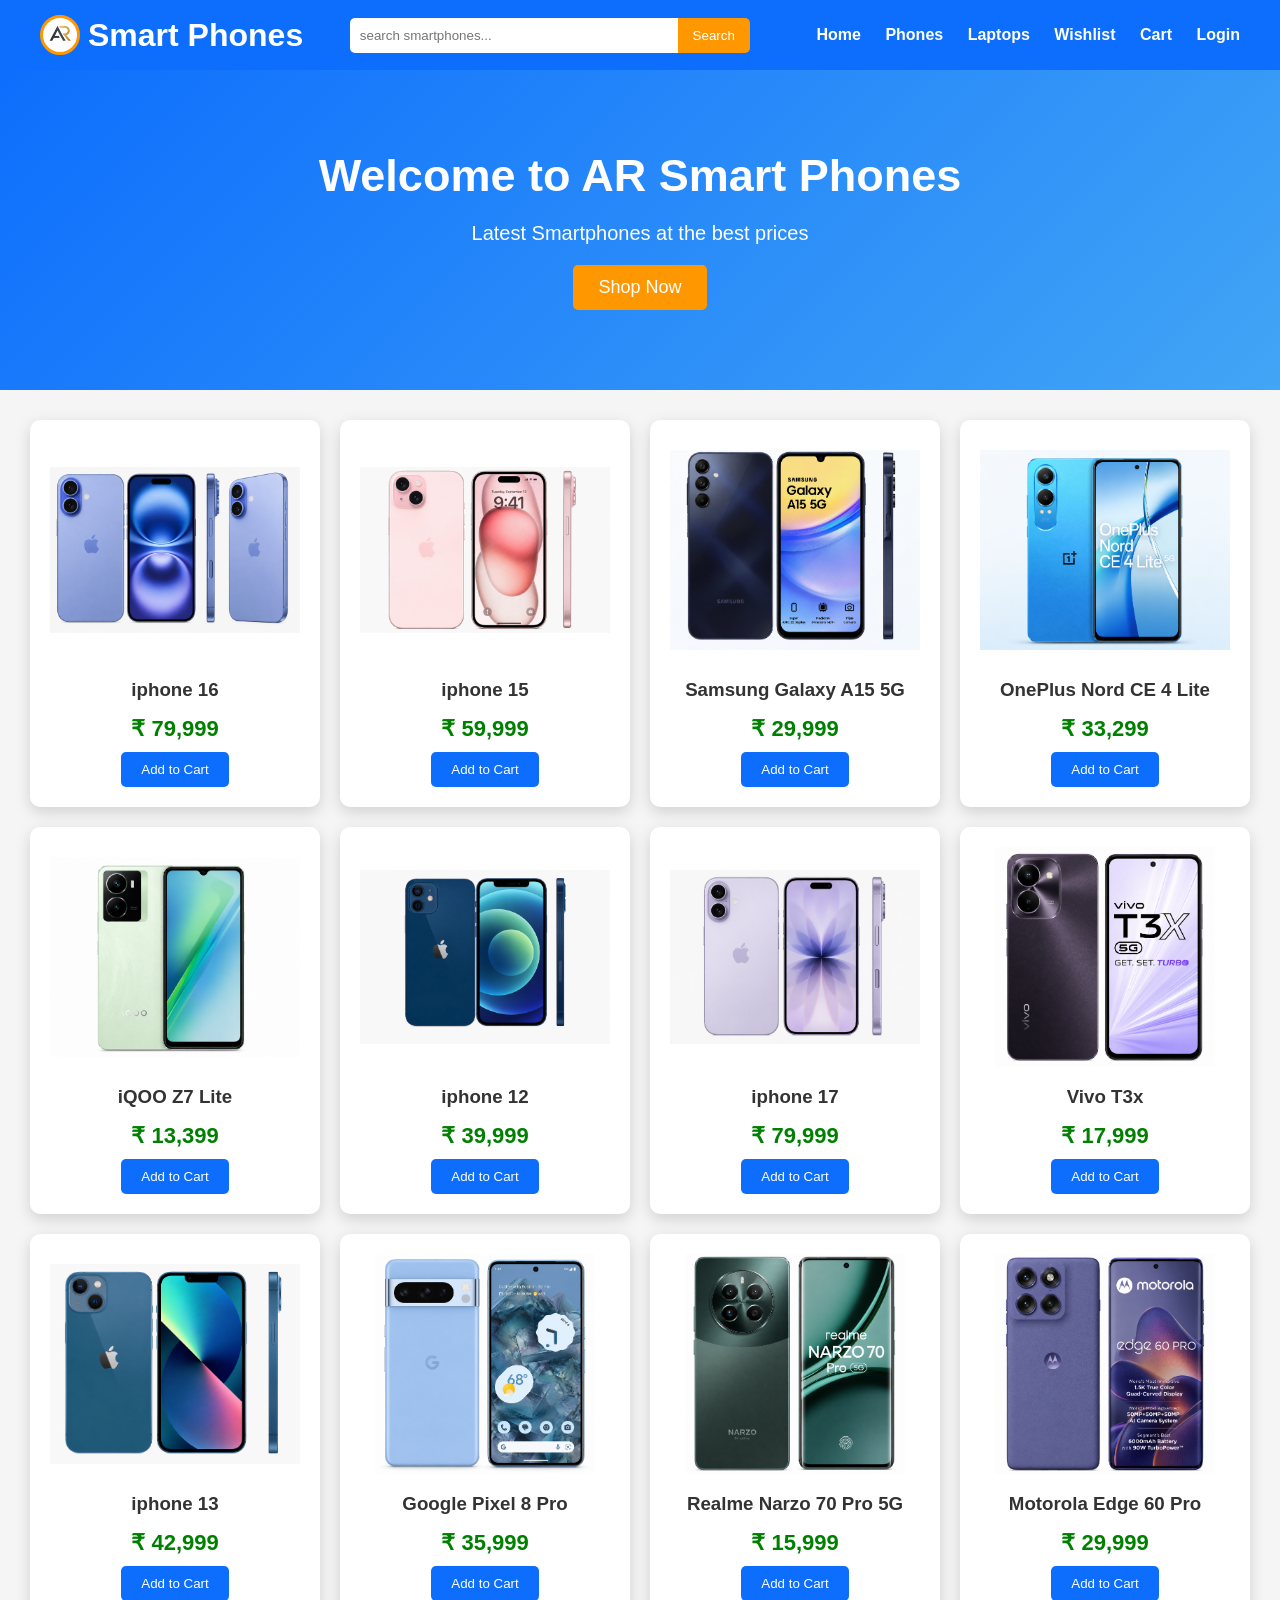
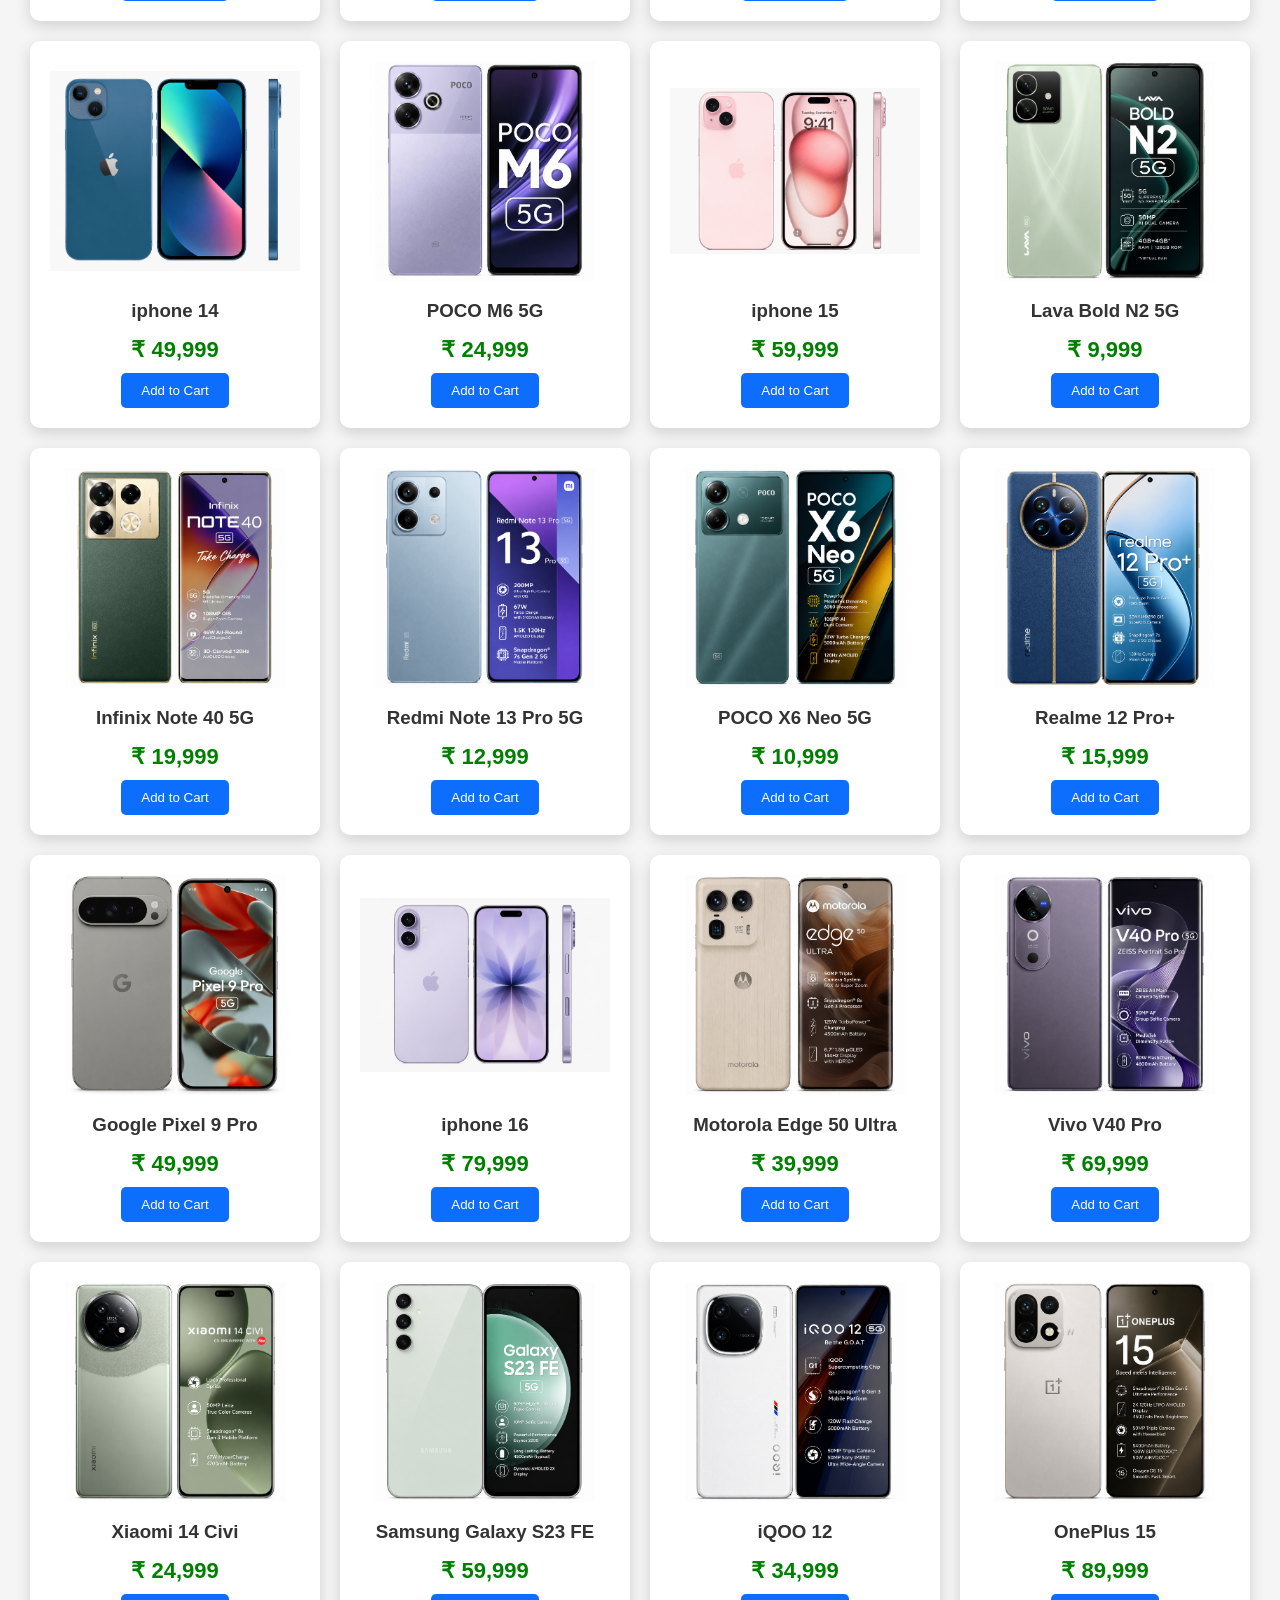
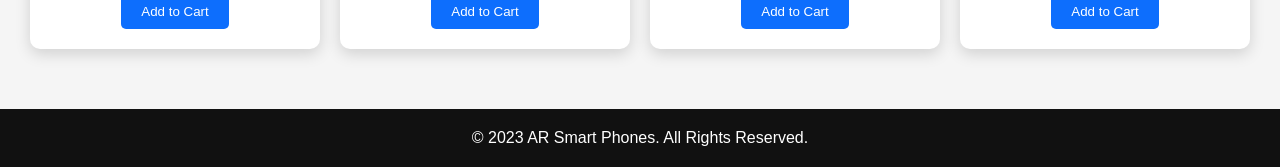
==== commit bef80203: "modified:   index.html 	modified:   cart.html 	modified:   checkout.html 	modified:   index.html 	mo" ====
--- a/index.html
+++ b/index.html
@@ -23,6 +23,7 @@
         <nav>
             <a href="index.html">Home</a>
             <a href="products.html">Phones</a>
+            <a href="laptops.html">Laptops</a>
             <a href="wishlist.html">Wishlist</a>
             <a href="cart.html">Cart</a>
             <a href="login.html">Login</a>
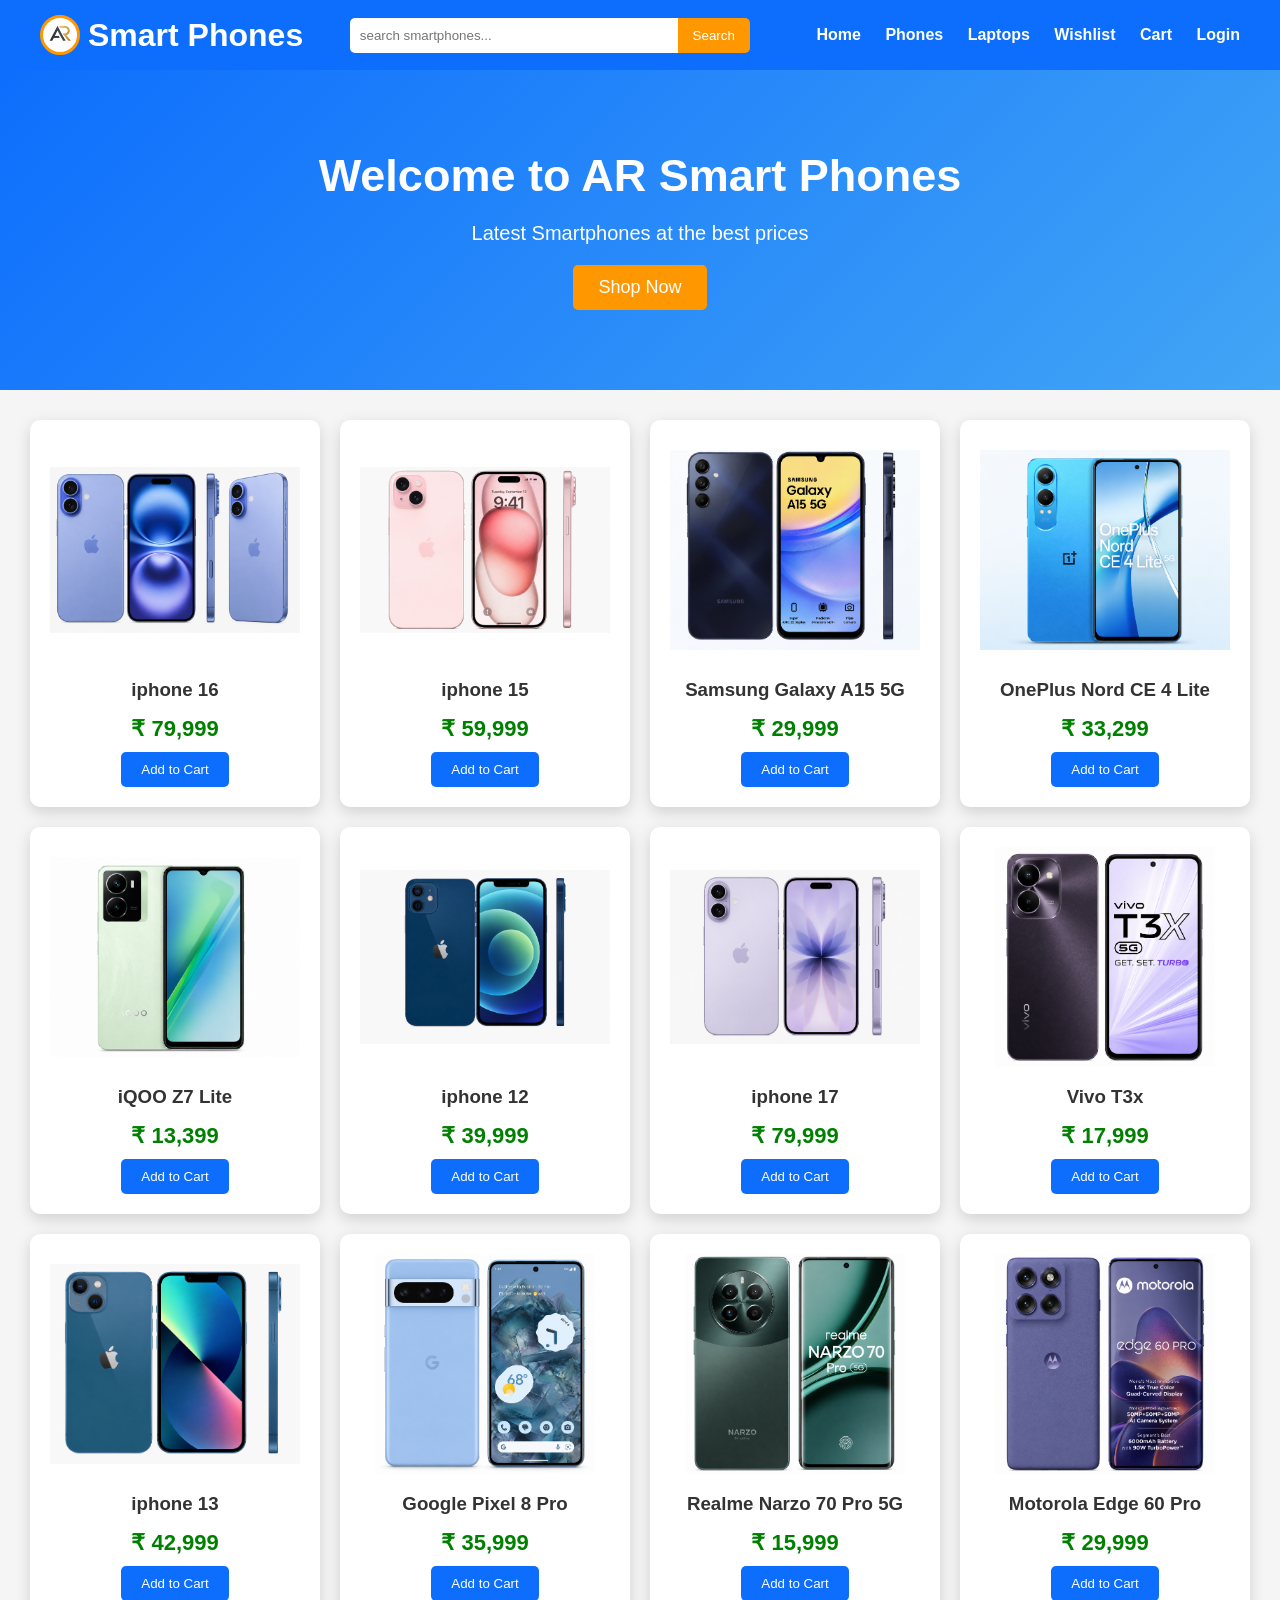
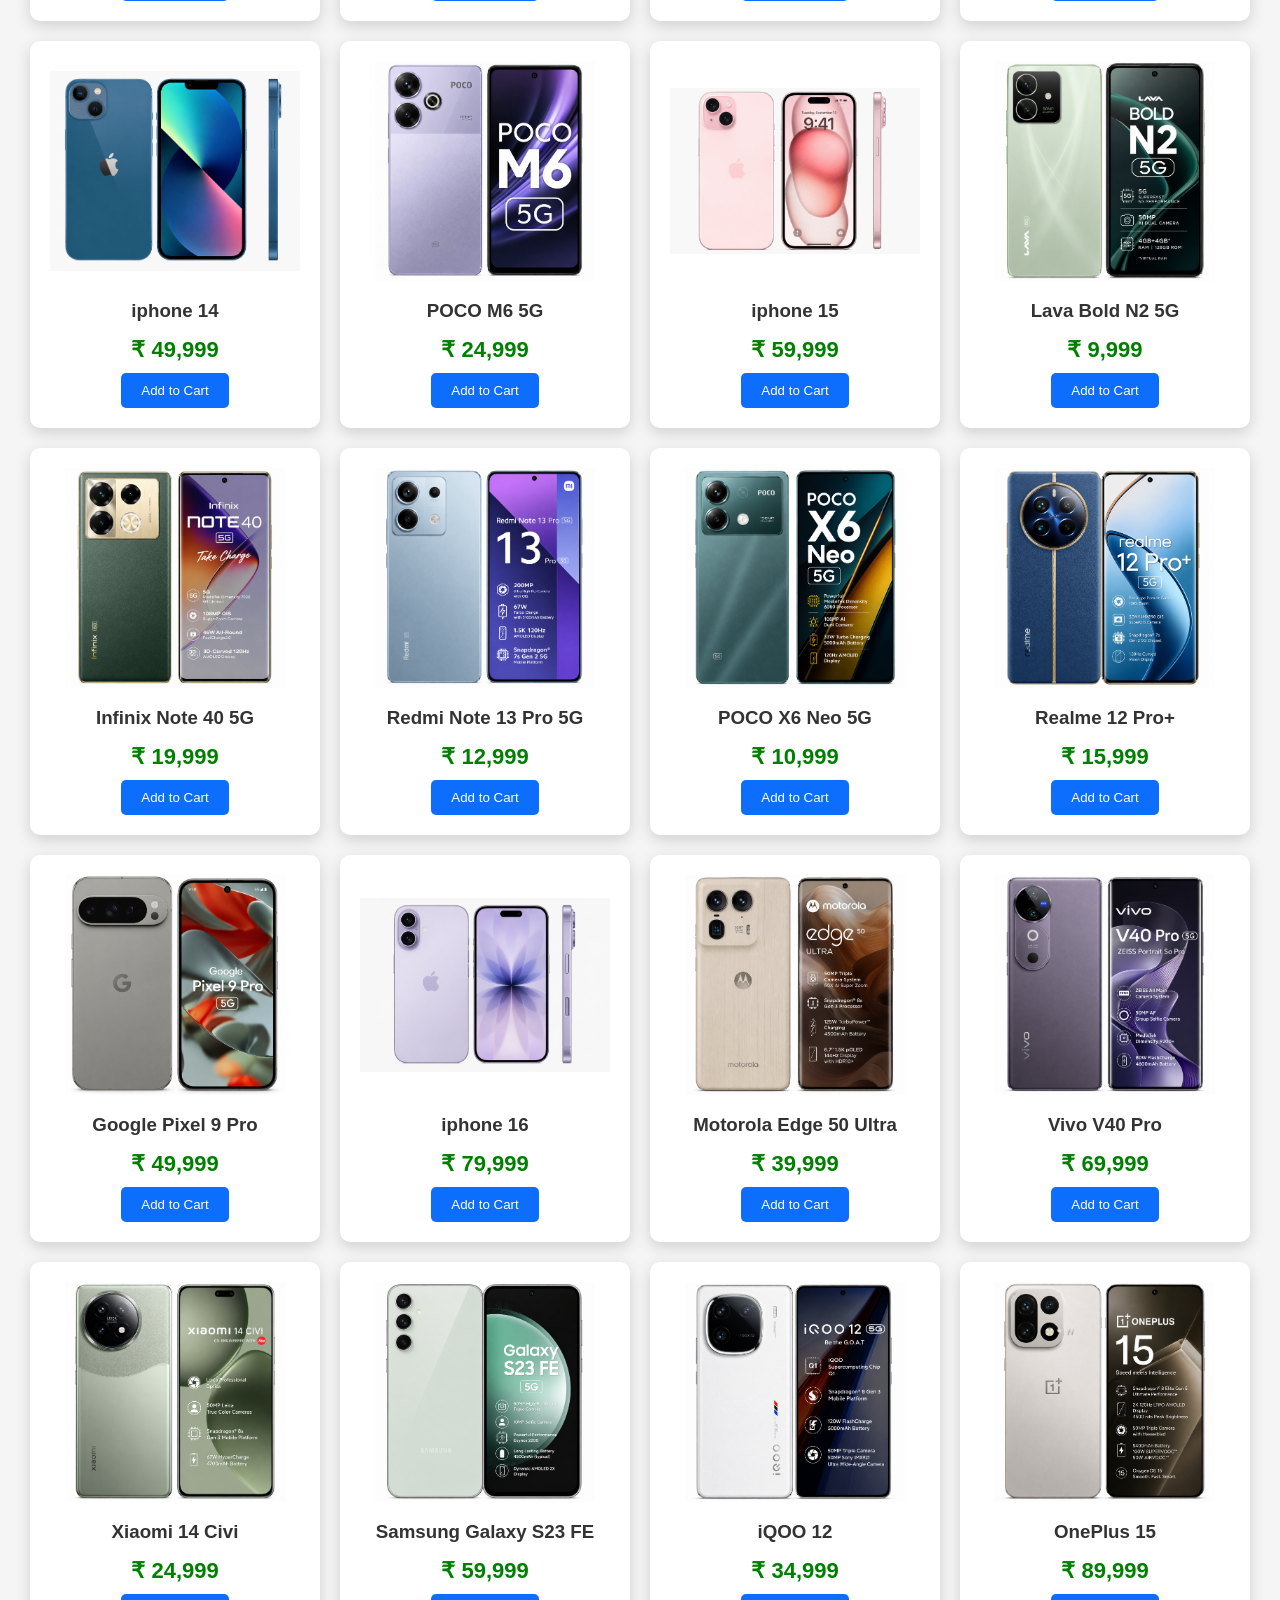
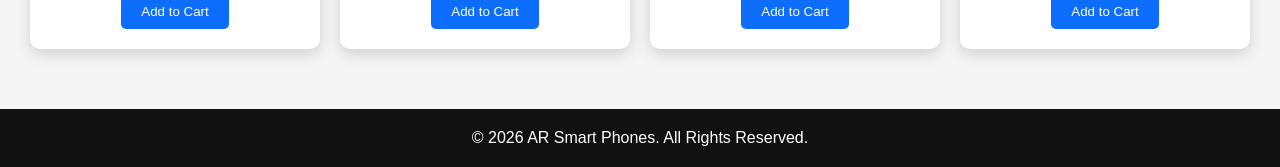
==== commit f2a4a53a: "modified:   cart.html 	modified:   checkout.html 	modified:   index.html 	modified:   login.html 	mo" ====
--- a/index.html
+++ b/index.html
@@ -238,7 +238,7 @@
     </section>
 
     <footer>
-        <p>&copy; 2023 AR Smart Phones. All Rights Reserved.</p>
+        <p>&copy; 2026 AR Smart Phones. All Rights Reserved.</p>
     </footer>
 
     <script src="js/home.js"></script>
